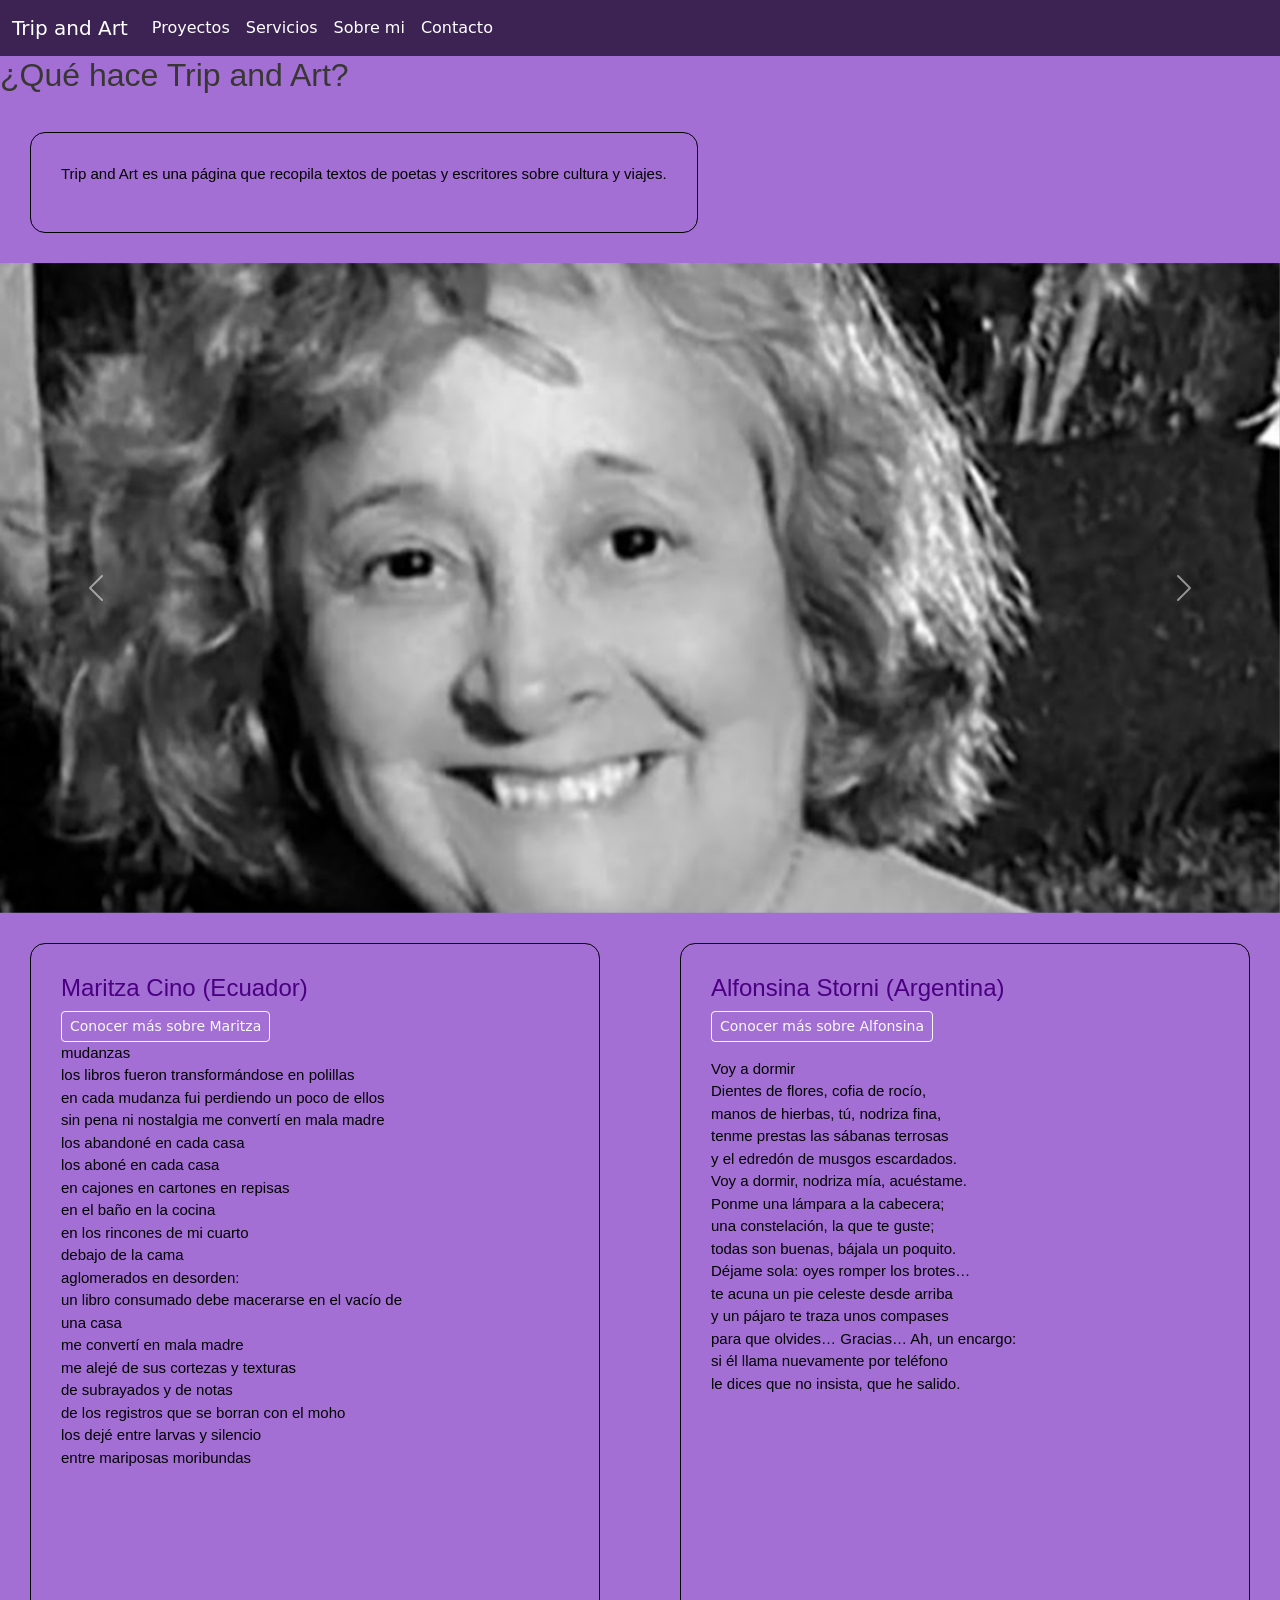
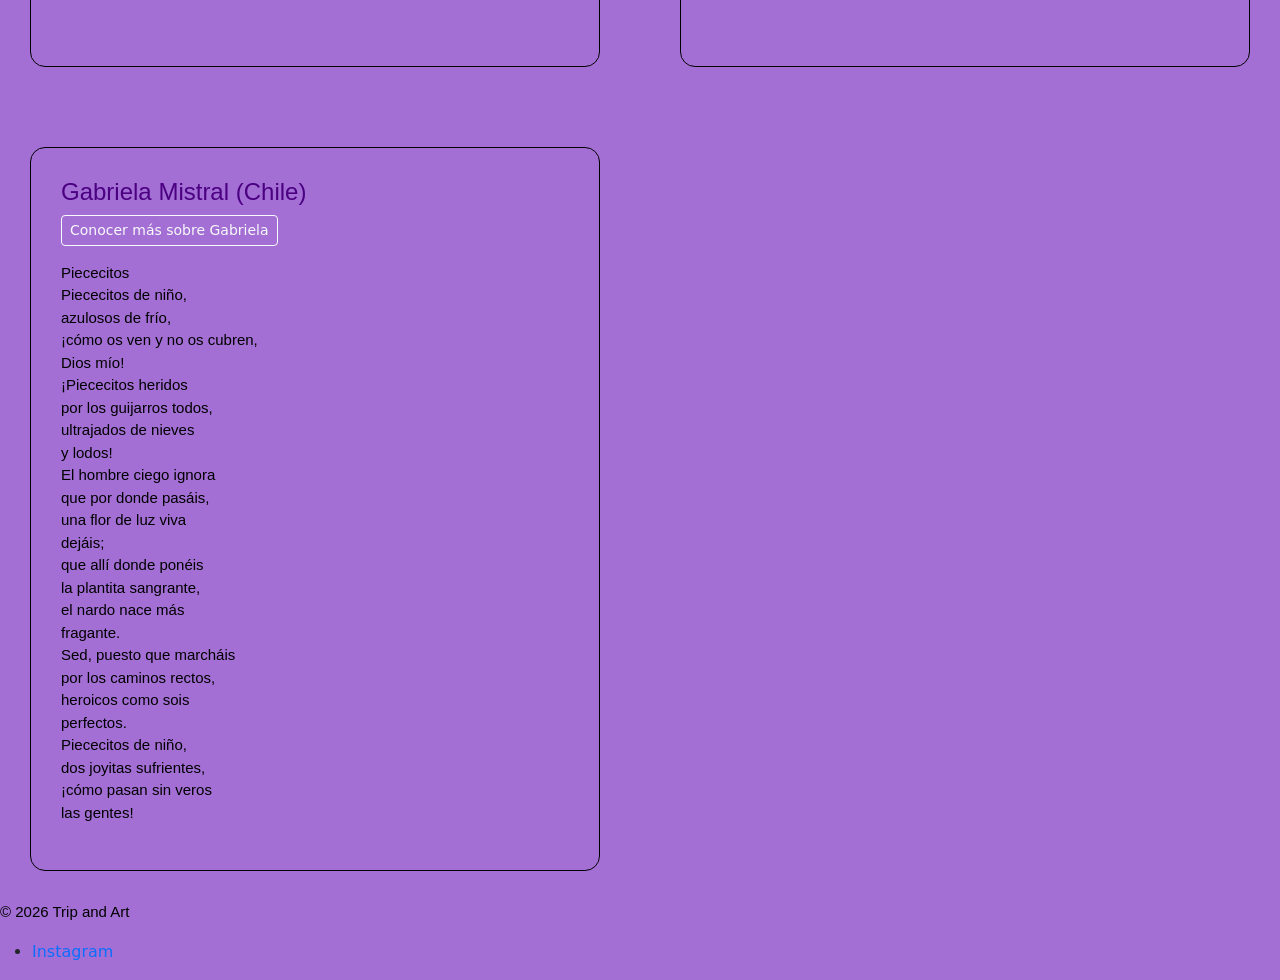
==== index.html @ 5ea6feff "first commit" ====
<!DOCTYPE html>
<html lang="en">
<head>
    <meta charset="UTF-8">
    <meta name="viewport" content="width=device-width, initial-scale=1.0">
    <title>Inicio</title>
    <link href="https://cdn.jsdelivr.net/npm/bootstrap@5.3.8/dist/css/bootstrap.min.css" rel="stylesheet" integrity="sha384-sRIl4kxILFvY47J16cr9ZwB07vP4J8+LH7qKQnuqkuIAvNWLzeN8tE5YBujZqJLB" crossorigin="anonymous">
    <link rel="stylesheet" href="./css/styles.css">
</head>
<body>
<header>
  <nav class="navbar navbar-expand-lg mi-navbar"data-bs-theme="dark">
    <div class="container-fluid">
      <!-- Marca o título del sitio -->
      <div class="navbar-brand">Trip and Art</div>
      <!-- Botón hamburguesa -->
      <button class="navbar-toggler" type="button" data-bs-toggle="collapse" data-bs-target="#navbarSupportedContent" aria-controls="navbarSupportedContent" aria-expanded="false" aria-label="Toggle navigation">
        <span class="navbar-toggler-icon"></span>
      </button>
      <!-- Enlaces colapsables -->
      <div class="collapse navbar-collapse" id="navbarSupportedContent">
        <ul class="navbar-nav me-auto mb-2 mb-lg-0">
          <li class="nav-item">
            <a class="nav-link" href="./pages/proyectos.html">Proyectos</a>
          </li>
          <li class="nav-item">
            <a class="nav-link" href="./pages/servicios.html">Servicios</a>
          </li>
          <li class="nav-item">
            <a class="nav-link" href="./pages/sobremi.html">Sobre mi</a>
          </li>
          <li class="nav-item">
            <a class="nav-link" href="./pages/contactos.html">Contacto</a>
          </li>
        </ul>
      </div>
    </div>
  </nav>
</header>
<main class="main">
  <!-- Sección de presentación -->
  <section class="intro">
    <h1>¿Qué hace Trip and Art?</h1>
    <div class="indexcard">
      <article> 
        <p>Trip and Art es una página que recopila textos de poetas y escritores sobre cultura y viajes.</p>
      </article>
    </div>
  </section>
  <!-- Sección de autoras/poemas -->
  <section class="poemas">
    <div id="carouselExample" class="carousel slide">
  <div class="carousel-inner">
    <div class="carousel-item active">
      <img src="./img/MARIZTA CINO ALVEAR (Ecuador, 1957).jpg" class="d-block w-100" alt="Maritza Cino Alvear">
    </div>
    <div class="carousel-item">
      <img src="./img/alfonsina-storniinfoibae.jpg" class="d-block w-100" alt="Alfonsina Storni">
    </div>
    <div class="carousel-item">
      <img src="./img/gabriel-mistral.jpg" class="d-block w-100" alt="Gabriela Mistral">
    </div>
  </div>
  <button class="carousel-control-prev" type="button" data-bs-target="#carouselExample" data-bs-slide="prev">
    <span class="carousel-control-prev-icon" aria-hidden="true"></span>
    <span class="visually-hidden">Previous</span>
  </button>
  <button class="carousel-control-next" type="button" data-bs-target="#carouselExample" data-bs-slide="next">
    <span class="carousel-control-next-icon" aria-hidden="true"></span>
    <span class="visually-hidden">Next</span>
  </button>
</div>
    <div class="cardindex">
      <article>
        <h2>Maritza Cino (Ecuador)</h2>
        <button type="button" class="btn btn-sm btn-outline-light" data-bs-toggle="modal" data-bs-target="#modalMaritza">
    Conocer más sobre Maritza
  </button>
        <p>
          mudanzas <br>
          los libros fueron transformándose en polillas <br>
          en cada mudanza fui perdiendo un poco de ellos <br>
          sin pena ni nostalgia me convertí en mala madre <br>
          los abandoné en cada casa <br>
          los aboné en cada casa <br>
          en cajones en cartones en repisas <br>
          en el baño en la cocina <br>
          en los rincones de mi cuarto <br>
          debajo de la cama <br>
          aglomerados en desorden: <br>
          un libro consumado debe macerarse en el vacío de <br>
          una casa <br>
          me convertí en mala madre <br>
          me alejé de sus cortezas y texturas <br>
          de subrayados y de notas <br>
          de los registros que se borran con el moho <br>
          los dejé entre larvas y silencio <br>
          entre mariposas moribundas
        </p>
      </article>
      <article>
        <h2>Alfonsina Storni (Argentina)</h2>
          <!-- Botón disparador del modal -->
        <button type="button" class="btn btn-outline-light btn-sm mb-3" data-bs-toggle="modal" data-bs-target="#modalAlfonsina">
            Conocer más sobre Alfonsina
        </button>
        <p>
          Voy a dormir<br>
          Dientes de flores, cofia de rocío,<br>
          manos de hierbas, tú, nodriza fina,<br>
          tenme prestas las sábanas terrosas<br>
          y el edredón de musgos escardados.<br>
          Voy a dormir, nodriza mía, acuéstame.<br>
          Ponme una lámpara a la cabecera;<br>
          una constelación, la que te guste;<br>
          todas son buenas, bájala un poquito.<br>
          Déjame sola: oyes romper los brotes…<br>
          te acuna un pie celeste desde arriba<br>
          y un pájaro te traza unos compases <br>
          para que olvides… Gracias… Ah, un encargo: <br>
          si él llama nuevamente por teléfono <br>
          le dices que no insista, que he salido.
        </p>
      </article>
      <article>
        <h2>Gabriela Mistral (Chile)</h2>
          <!-- Botón disparador del modal -->
        <button type="button" class="btn btn-outline-light btn-sm mb-3" data-bs-toggle="modal" data-bs-target="#modalMistral">
            Conocer más sobre Gabriela
        </button>
        <p>
          Piececitos <br>
          Piececitos de niño,<br>
          azulosos de frío,<br>
          ¡cómo os ven y no os cubren,<br>
          Dios mío!<br>
          ¡Piececitos heridos<br>
          por los guijarros todos,<br>
          ultrajados de nieves<br>
          y lodos!<br>
          El hombre ciego ignora<br>
          que por donde pasáis,<br>
          una flor de luz viva<br>
          dejáis;<br>
          que allí donde ponéis<br>
          la plantita sangrante,<br>
          el nardo nace más<br>
          fragante.<br>
          Sed, puesto que marcháis<br>
          por los caminos rectos,<br>
          heroicos como sois<br>
          perfectos.<br>
          Piececitos de niño,<br>
          dos joyitas sufrientes,<br>
          ¡cómo pasan sin veros<br>
          las gentes!
        </p>
      </article>
    </div>
  </section>
<!-- Un modal por autora, al final del main -->
<div class="modal fade" id="modalMaritza" tabindex="-1" aria-labelledby="modalMaritzaLabel" aria-hidden="true">
  <div class="modal-dialog">
    <div class="modal-content">
      <div class="modal-header">
        <h2 class="modal-title fs-5" id="modalMaritzaLabel">Maritza Cino</h2>
        <button type="button" class="btn-close" data-bs-dismiss="modal" aria-label="Cerrar"></button>
      </div>
      <div class="modal-body">
        <p>Poeta y ensayista ecuatoriana. Su obra explora la memoria, la migración y la vida cotidiana.</p>
      </div>
    </div>
  </div>
</div>
<!-- Modal de Alfonsina Storni -->
<div class="modal fade" id="modalAlfonsina" tabindex="-1" aria-labelledby="modalAlfonsinaLabel" aria-hidden="true">
  <div class="modal-dialog modal-dialog-centered">
    <div class="modal-content text-dark">
      <div class="modal-header">
        <h2 class="modal-title fs-5" id="modalAlfonsinaLabel">Alfonsina Storni (1892 - 1938)</h2>
        <button type="button" class="btn-close" data-bs-dismiss="modal" aria-label="Cerrar"></button>
      </div>
      <div class="modal-body">
        <p>
          Poeta y escritora argentina vinculada al modernismo y al vanguardismo. Su obra aborda temas como la lucha femenina, la soledad urbana, el amor y la muerte con una voz profunda e intimista.
        </p>
        <p class="mb-0">
          <em>"Voy a dormir"</em> fue su último poema, enviado al diario La Nación antes de su fallecimiento en Mar del Plata.
        </p>
      </div>
      <div class="modal-footer">
        <button type="button" class="btn btn-secondary" data-bs-dismiss="modal">Cerrar</button>
      </div>
    </div>
  </div>
</div>
</main>
<!-- Modal de Gabriela Mistral -->
<div class="modal fade" id="modalMistral" tabindex="-1" aria-labelledby="modalMistralLabel" aria-hidden="true">
  <div class="modal-dialog modal-dialog-centered">
    <div class="modal-content text-dark">
      <div class="modal-header">
        <h2 class="modal-title fs-5" id="modalMistralLabel">Gabriela Mistral (1889 - 1957)</h2>
        <button type="button" class="btn-close" data-bs-dismiss="modal" aria-label="Cerrar"></button>
      </div>
      <div class="modal-body">
        <p>
          Seudónimo de Lucila Godoy Alcayaga, destacada poeta, diplomática y pedagoga chilena. En 1945 se convirtió en la primera persona latinoamericana en recibir el <strong>Premio Nobel de Literatura</strong>.
        </p>
        <p class="mb-0">
          Su lírica aborda con profunda sensibilidad la maternidad, la infancia, la educación popular, el amor y la identidad latinoamericana.
        </p>
      </div>
      <div class="modal-footer">
        <button type="button" class="btn btn-secondary" data-bs-dismiss="modal">Cerrar</button>
      </div>
    </div>
  </div>
</div>   
<footer class="footer">
    <p>© 2026 Trip and Art</p>
    <ul>
        <li>
            <a href="https://instagram.com/tripandart">
        Instagram </a>
        </li>
    </ul>
</footer>
</div>
    <script src="https://cdn.jsdelivr.net/npm/bootstrap@5.3.8/dist/js/bootstrap.bundle.min.js" integrity="sha384-FKyoEForCGlyvwx9Hj09JcYn3nv7wiPVlz7YYwJrWVcXK/BmnVDxM+D2scQbITxI" crossorigin="anonymous"></script>
</body>
</html>
---- css/styles.css ----
/* regla universal del padding y el margin */ 
* {
  margin: 0;
  padding: 0;
}

/*importacion de la fuente Arimo*/
@import url('https://fonts.googleapis.com/css2?family=Arimo:ital,wght@0,400..700;1,400..700&family=Roboto:ital,wght@0,100..900;1,100..900&display=swap');
/*BACKGROUND*/
body {
    background-color: #a36fd4;
}
/*HEADER*/
.headerh1{
font-family: "Arimo", sans-serif;
color: #0a0113;
font-size: 50px;
}
.imagentripandart {
    width: 5rem;
}
/* LISTA DE MENU */
.menunavegacion {
    list-style: none;
    text-decoration: none;

}
/*MAIN*/
h1 {
    font-family: "Arimo", sans-serif;
    font-size: 32px;
    color: #383733;
}
h2 {
    font-family: "Arimo", sans-serif;
    font-size: 24px;
    color: indigo;
}
p {
    font-family: "Arimo", sans-serif;
    font-size: 15px;
    color: #000000;
}
a {
    text-decoration: none;
}
 .mi-navbar {
    background-color: #3c2353;
    color: #ede3d4;
 }
.mi-navbar .nav-link,
.mi-navbar .navbar-brand {
  color: #ffffff;
}

.mi-navbar .nav-link:hover {
  color: #f1c40f;
}
.mi-navbar .nav-link:focus {
  outline: none; /* Quitamos el borde por defecto del navegador */
  box-shadow: 0 0 0 2px #f1c40f; /* Anillo visible accesible */
  color: #f1c40f;
}
.mi-navbar .nav-link:active {
  color: #e67e22;
  transform: scale(0.96); /* Leve efecto de pulsado */
}

.indexcard {
    display: flex;
    flex-direction: row;
    justify-content: flex-start;

}
.indexcard article {
    border: solid 1px #000000;
    border-radius: 15px;
    padding: 30px;
    margin: 30px;
}
.cardindex {
    display: flex;
    flex-direction: column;
    justify-content: space-around;
    gap: 20px;
}
.cardindex article {
    border: solid 1px #000000;
    border-radius: 15px;
    padding: 30px;
    margin: 30px;
}

@media only screen and (min-width: 1024px){

        .cardindex {
            display: grid;
            grid-template-columns: repeat(2, 1fr);
            grid-template-rows: repeat(2, 1fr);
            gap: 20px;
}
}
.container {
    display: grid;
    grid-template-columns: 1fr;
    grid-template-rows: 100px 1fr auto;
    gap: 10px;
    width: 80%;
    grid-template-areas: 
        "navbar"
        "main"
        "footer";
}
#carouselExample .carousel-item img {
  max-height: 650px;
  object-fit: cover; /* Evita que las imágenes se deformen */
}
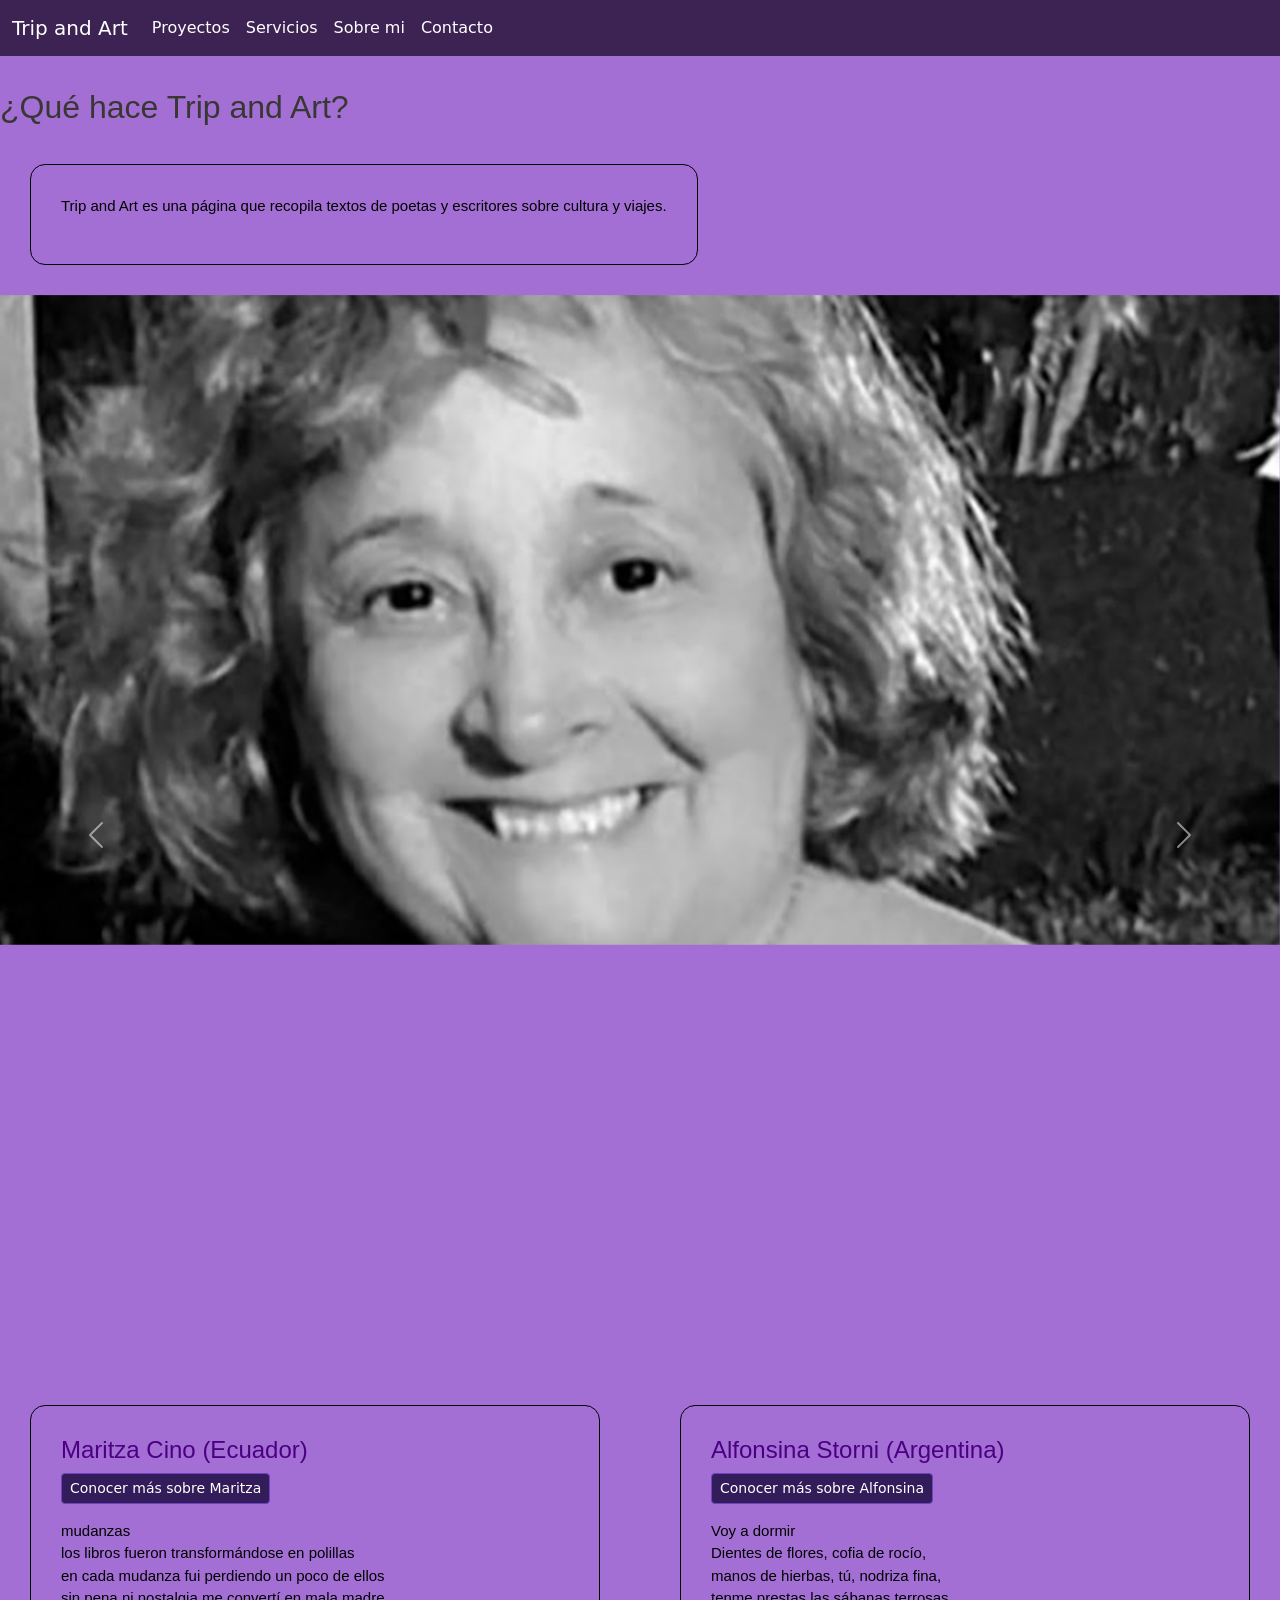
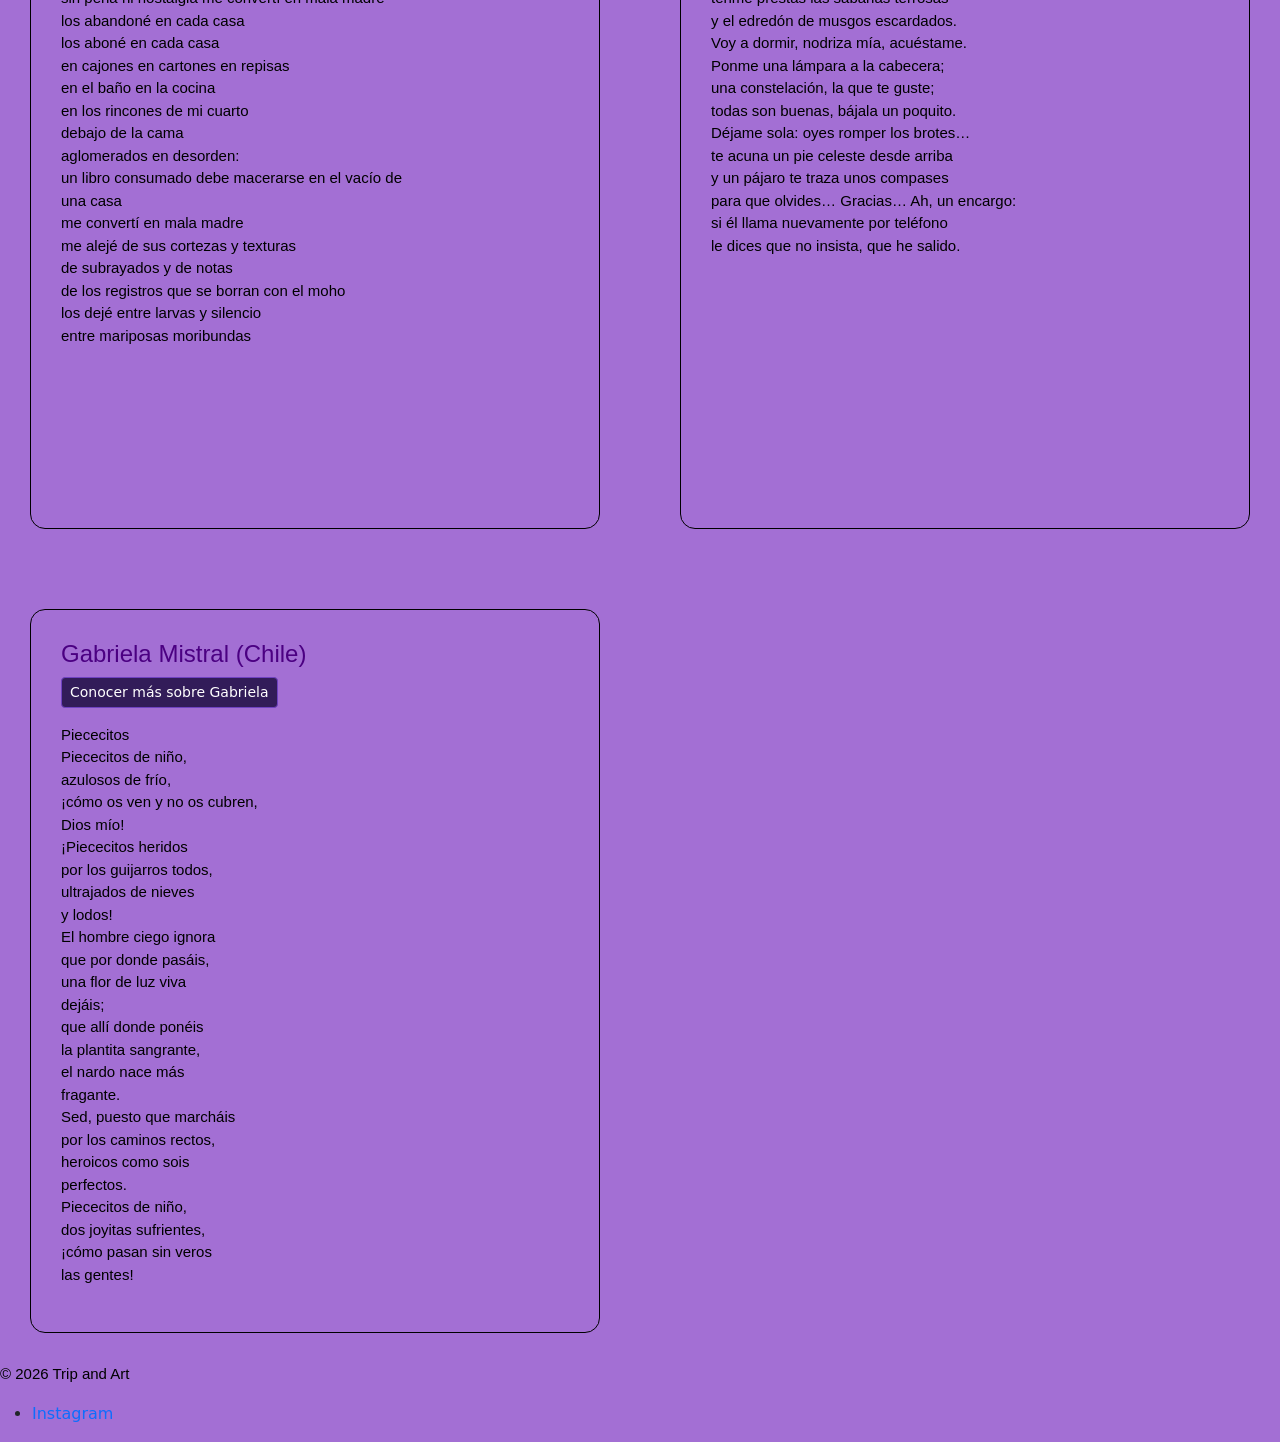
==== commit 6095f308: "Agrega estilos personalizados al boton" ====
--- a/index.html
+++ b/index.html
@@ -73,9 +73,9 @@
     <div class="cardindex">
       <article>
         <h2>Maritza Cino (Ecuador)</h2>
-        <button type="button" class="btn btn-sm btn-outline-light" data-bs-toggle="modal" data-bs-target="#modalMaritza">
-    Conocer más sobre Maritza
-  </button>
+        <button type="button" class="btn btn-purple btn-sm mb-3" data-bs-toggle="modal" data-bs-target="#modalMaritza">
+          Conocer más sobre Maritza
+        </button>
         <p>
           mudanzas <br>
           los libros fueron transformándose en polillas <br>
@@ -101,8 +101,8 @@
       <article>
         <h2>Alfonsina Storni (Argentina)</h2>
           <!-- Botón disparador del modal -->
-        <button type="button" class="btn btn-outline-light btn-sm mb-3" data-bs-toggle="modal" data-bs-target="#modalAlfonsina">
-            Conocer más sobre Alfonsina
+        <button type="button" class="btn btn-purple btn-sm mb-3" data-bs-toggle="modal" data-bs-target="#modalAlfonsina">
+          Conocer más sobre Alfonsina
         </button>
         <p>
           Voy a dormir<br>
@@ -125,8 +125,8 @@
       <article>
         <h2>Gabriela Mistral (Chile)</h2>
           <!-- Botón disparador del modal -->
-        <button type="button" class="btn btn-outline-light btn-sm mb-3" data-bs-toggle="modal" data-bs-target="#modalMistral">
-            Conocer más sobre Gabriela
+        <button type="button" class="btn btn-purple btn-sm mb-3" data-bs-toggle="modal" data-bs-target="#modalMistral">
+          Conocer más sobre Gabriela
         </button>
         <p>
           Piececitos <br>
@@ -194,7 +194,6 @@
     </div>
   </div>
 </div>
-</main>
 <!-- Modal de Gabriela Mistral -->
 <div class="modal fade" id="modalMistral" tabindex="-1" aria-labelledby="modalMistralLabel" aria-hidden="true">
   <div class="modal-dialog modal-dialog-centered">
@@ -217,6 +216,7 @@
     </div>
   </div>
 </div>   
+</main>
 <footer class="footer">
     <p>© 2026 Trip and Art</p>
     <ul>
--- a/css/styles.css
+++ b/css/styles.css
@@ -114,4 +114,30 @@
 #carouselExample .carousel-item img {
   max-height: 650px;
   object-fit: cover; /* Evita que las imágenes se deformen */
+}
+header, 
+.navbar {
+  margin-bottom: 2rem; /* Ajustá el valor a gusto */
+}
+/* Altura fija para el contenedor del carrusel */
+.carousel-inner {
+  height: 120VH; /* Podés ajustar la altura que prefieras (ej: 400px, 500px, 60vh) */
+}
+/* Forzar a que las imágenes ocupen todo el contenedor sin deformarse */
+.carousel-item img {
+  height: 100%;
+  width: 100%;
+  object-fit: cover; /* Recorta los bordes sobrantes manteniendo la proporción */
+  object-position: center; /* Centra el encuadre de la foto */
+}
+/* Botón con fondo púrpura relleno */
+.btn-purple {
+  background-color: #321c59;
+  color: #ffffff;
+  border: 1px solid #6f42c1;
+}
+.btn-purple:hover {
+  background-color: #160c2a;
+  border-color: #21113d;
+  color: #ffffff;
 }
